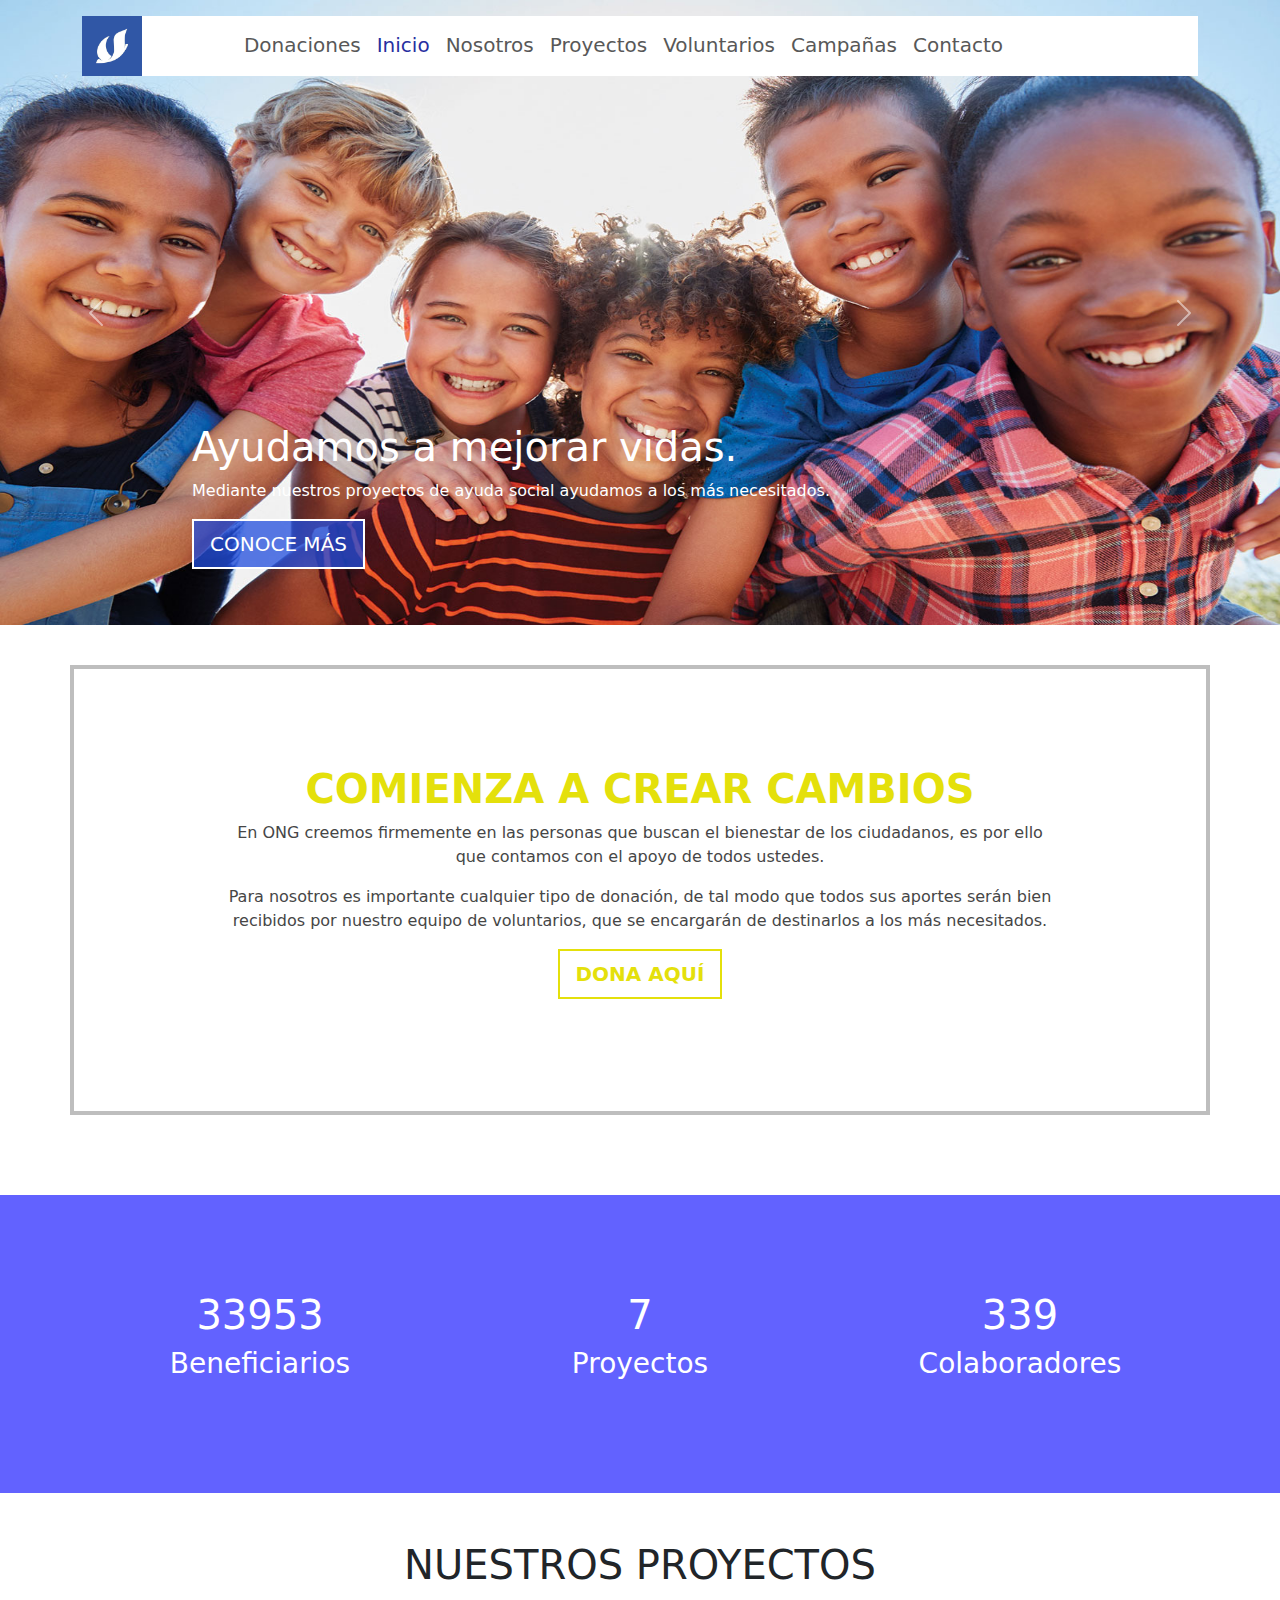
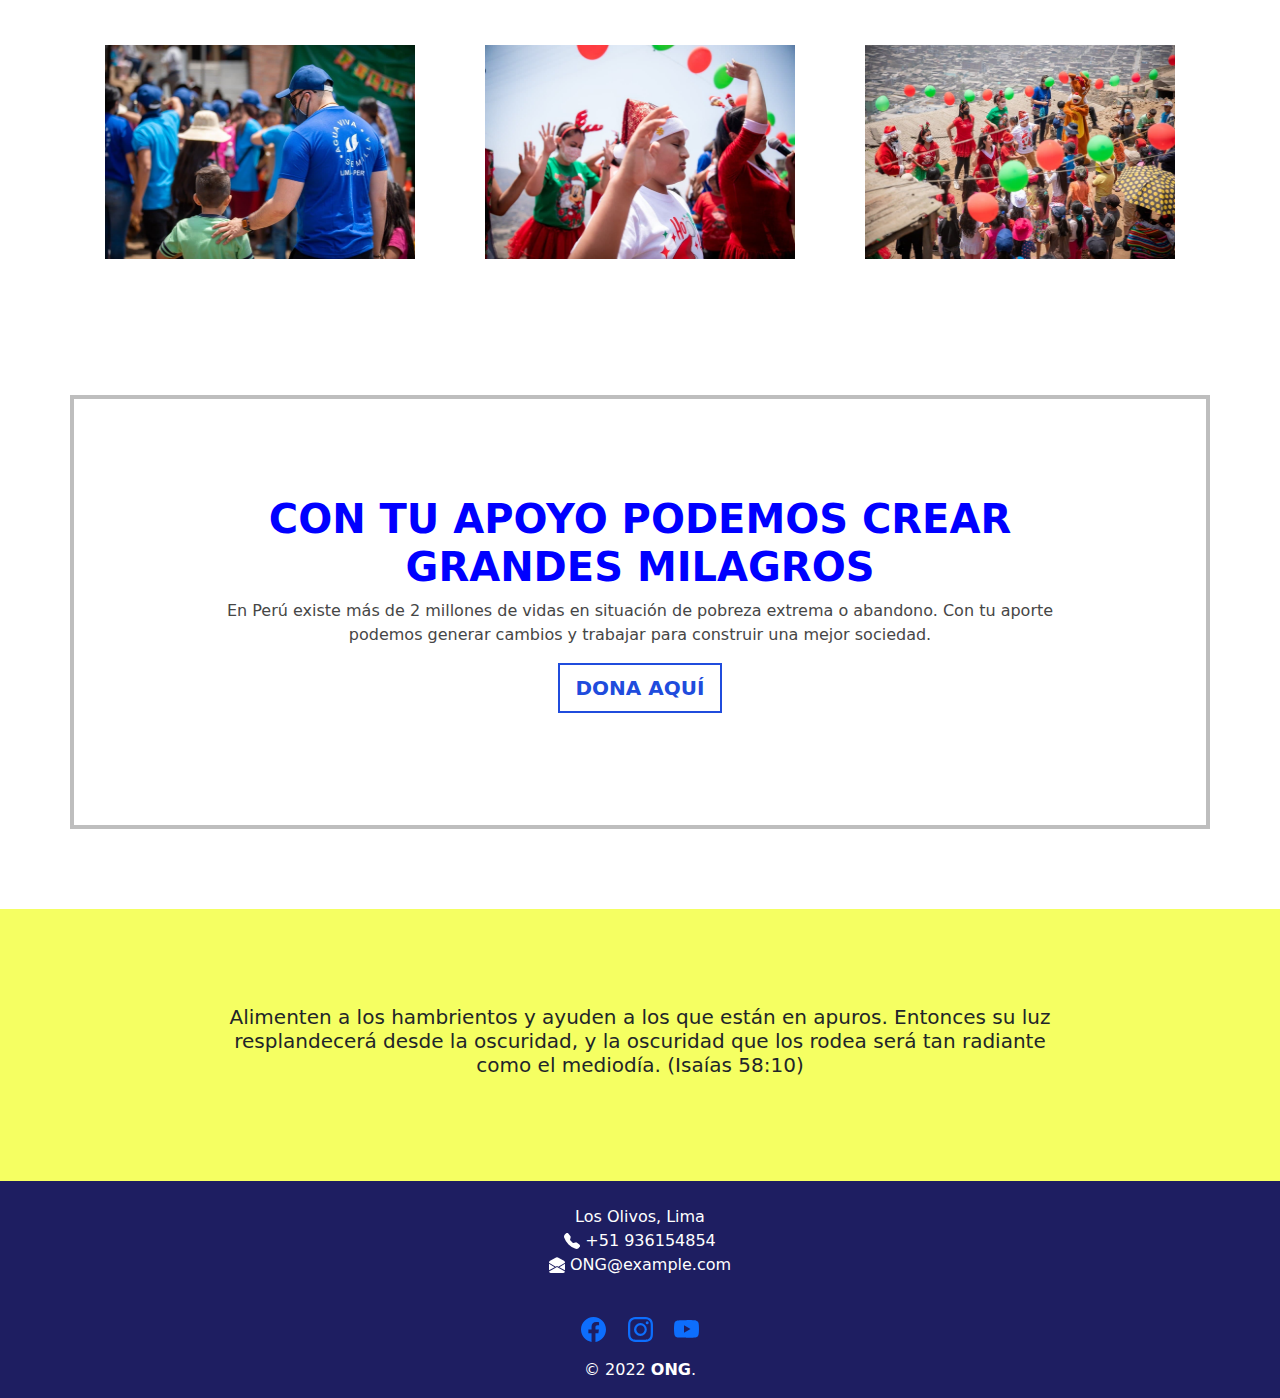
==== index.html @ 64d71a99 "files added" ====
<!DOCTYPE html>
<html lang="en">

<head>
    <meta charset="utf-8">
    <meta content="width=device-width, initial-scale=1.0" name="viewport">
  
    <title>ONG web</title>
    <meta content="" name="description">
    <meta content="" name="keywords">

    <!-- Favicons -->
    <!-- <link href="assets/img/favicon.png" rel="icon"> -->
    <!-- <link href="assets/img/apple-touch-icon.png" rel="apple-touch-icon"> -->

    <!-- Google Fonts -->
    <link href="https://fonts.googleapis.com/css?family=Open+Sans:300,300i,400,400i,600,600i,700,700i|Raleway:300,300i,400,400i,500,500i,600,600i,700,700i|Poppins:300,300i,400,400i,500,500i,600,600i,700,700i" rel="stylesheet">

    <!-- Vendor CSS Files -->
    <link href="bootstrap-5.1.3-dist/css/bootstrap.css" rel="stylesheet" type="text/css">
    <link href="css/mycss.css" rel="stylesheet" type="text/css">
    
    <!-- <link href="bootstrap-5.1.3-dist/css/bootstrap.rtl.css" rel="stylesheet" type="text/css"> -->
    <!-- <link href="bootstrap-5.1.3-dist/css/bootstrap.rtl.min.css" rel="stylesheet" type="text/css"> -->
    <!-- <link href="assets/vendor/bootstrap-icons/bootstrap-icons.css" rel="stylesheet">
    <link href="assets/vendor/boxicons/css/boxicons.min.css" rel="stylesheet">
    <link href="assets/vendor/glightbox/css/glightbox.min.css" rel="stylesheet">
    <link href="assets/vendor/remixicon/remixicon.css" rel="stylesheet">
    <link href="assets/vendor/swiper/swiper-bundle.min.css" rel="stylesheet">  -->

    <!-- Template Main CSS File -->
    <!-- <link href="assets/css/style.css" rel="stylesheet"> -->
    <script src="https://ajax.googleapis.com/ajax/libs/jquery/3.5.1/jquery.min.js"></script>
</head>

<body>
 
    <!-- ======= Header ======= -->
        <header class="fixed-top d-flex flex-wrap align-items-center justify-content-center justify-content-md-between py-3 mb-4 sticky">
          <div class="container shadow-s">
              <div class="header-container d-flex align-items-center justify-content-between"> 
                <div id="DivHeader1" class="col-sm-1">
                </div> 
                <div id="ImageHeader" class="logo">
                  <img src="img/logoccav.jpg" height="60">
                </div>
                <nav class="navbar navbar-expand-lg navbar-light ">
                <div class="container-fluid d-flex justify-content-center">
                  <button class="navbar-toggler py-1 mynavbar" type="button" data-bs-toggle="collapse" data-bs-target="#navbarTogglerDemo01" aria-controls="navbarTogglerDemo01" aria-expanded="false" aria-label="Toggle navigation">
                    <span class="navbar-toggler-icon py-1"></span>
                  </button>
                  <div class="collapse navbar-collapse" id="navbarTogglerDemo01">
                    <ul class="navbar-nav me-auto mb-2 mb-lg-0 justify-content-center align-items-center" >
                        <li class="nav-item py-1"><a href="donaciones.html" class="px-2 h5 header-button">Donaciones</a></li>
                        <li class="nav-item py-1"><a href="#" class="px-2  h5 header-button2">Inicio</a></li>
                        <li class="nav-item py-1"><a href="nosotros.html" class="px-2  h5 header-button">Nosotros</a></li>
                        <li class="nav-item py-1"><a href="#" class="px-2 h5 header-button">Proyectos</a></li>
                        <li class="nav-item py-1"><a href="#" class="px-2 h5 header-button">Voluntarios</a></li>
                        <li class="nav-item py-1"><a href="#" class="px-2 h5 header-button">Campañas</a></li>
                        <li class="nav-item py-1"><a href="contacto.html" class="px-2 h5 header-button">Contacto</a></li>
                        
                    </ul>
                  </div>
                </div>
              </nav>
          
                <div id="DivHeader2" class="col-sm-1">
                </div>
            </div>
        </div>
        </header>
    <!-- End Header -->

    <main>
        <div id="myCarousel" class="carousel slide" data-bs-ride="carousel">
            <div class="carousel-inner">
              <div class="carousel-item active">
                <img src="img/slide6.jpg"  srcset="img/slide6.jpg 2x" width="100%" height="625">
                <div class="container">
                  <div class="carousel-caption text-start">
                    <h1>Ayudamos a mejorar vidas.</h1>
                    <p>Mediante nuestros proyectos de ayuda social ayudamos a los más necesitados.</p>
                    <p><a class="btn btn-lg btn-home" href="#">CONOCE MÁS</a></p>
                  </div>
                </div>
              </div>
              <div class="carousel-item">
                <img src="img/slide5.jpg" srcset="img/slide5.jpg 2x" width="100%" height="625">
                <div class="container">
                  <div class="carousel-caption">
                    <h1>Sé parte del cambio.</h1>
                    <p>Some representative placeholder content for the second slide of the carousel.</p>
                    <p><a class="btn btn-lg btn-home" href="#">CONOCE MÁS</a></p>
                  </div>
                </div>
              </div>
              <div class="carousel-item">
                <img src="img/slide4.jpg" srcset="img/slide4.jpg 2x" width="100%" height="625">
                <div class="container">
                  <div class="carousel-caption text-end">
                    <h1>Estamos contigo Perú.</h1>
                    <p>Some representative placeholder content for the third slide of this carousel.</p>
                    <p><a class="btn btn-lg btn-home" href="#">CONOCE MÁS</a></p>
                  </div>
                </div>
              </div>
            </div>
            <button class="carousel-control-prev" type="button" data-bs-target="#myCarousel" data-bs-slide="prev">
              <span class="carousel-control-prev-icon" aria-hidden="true"></span>
              <span class="visually-hidden">Previous</span>
            </button>
            <button class="carousel-control-next" type="button" data-bs-target="#myCarousel" data-bs-slide="next">
              <span class="carousel-control-next-icon" aria-hidden="true"></span>
              <span class="visually-hidden">Next</span>
            </button>
          </div>
    
    <!-- Panel  -->
    <section>
      <div class="container panel" style="color: rgb(228, 224, 11);">
        <div class="d-flex align-items-center justify-content-center my-5">
          <div class="text-center col-lg-9 my-5">
            <h1 style="font-weight: bolder;">COMIENZA A CREAR CAMBIOS</h1>
              <p style="color: rgb(70, 70, 70);">En ONG creemos firmemente
                 en las personas que buscan el bienestar de los ciudadanos, es por ello que contamos 
                 con el apoyo de todos ustedes.</p>
              <p style="color: rgb(70, 70, 70);">Para nosotros es importante cualquier tipo de donación, de tal modo que todos sus 
                aportes serán bien recibidos por nuestro equipo de voluntarios, que se encargarán 
                de destinarlos a los más necesitados.</p>
                <p><a class="btn btn-lg btn-panel2" href="#">DONA AQUÍ</a></p>
          </div>
        </div>
        
      </div>
    </section>

    <!-- Contadores -->
    <section id="counts" class="counts">
      <div class="container py-5">
        <div class="row counters py-5">
          <div class="col-lg-4 col-12 col-sm-6 text-center numbers h5">
            <h1 class="counter" >100000</h2>
            <h3>Beneficiarios</h3>
          </div>
          <div class="col-lg-4 col-12 col-sm-6 text-center numbers h5">
            <h1 class="counter" >20</h2>
            <h3>Proyectos</h3>
          </div>
          <div class="col-lg-4 col-12 col-sm-12 text-center numbers h5">
            <h1 class="counter" >1000</h2>
            <h3>Colaboradores</h3>
          </div>
        </div>
      </div>
    </section>
      
    <!-- Proyectos -->
    <section id="proyectos" class="proyectos">
      <div class="container py-5">
        <div class="text-center ">
          <h1>NUESTROS PROYECTOS</h1>
        </div>
        <div class="row counters py-5">
          <div class="col-lg-4 col-12 col-sm-6 text-center" >
            <div class="img__wrap mx-auto" width="310" height="214">
              <img src="img/slide1.jpg"  alt="" width="100%" height="100%">
                <div class="img__description">
                  <a class="proyecto-button text" href="#"><h4>Alimentación</h4></a>
                </div>
            </div>
          </div>
          <div class="col-lg-4 col-12 col-sm-6 text-center">
            <div class="img__wrap mx-auto" width="310" height="214">
              <img src="img/slide2.jpg"  alt="" width="100%" height="100%">
                <div class="img__description">
                  <a class="proyecto-button text" href="#"><h4>Educación</h4></a>
                </div>
            </div>
          </div>
          <div class="col-lg-4 col-12 col-sm-12 text-center">
            <div class="img__wrap mx-auto" width="310" height="214">
              <img src="img/slide3.jpg"  alt="" width="100%" height="100%">
                <div class="img__description">
                  <a class="proyecto-button text" href="#"><h4>Salud</h4></a>
                </div>
            </div>
          </div>
        </div>
      </div>
    </section>

    <section>
      <div class="container panel" style="color: blue;">
        <div class="d-flex align-items-center justify-content-center my-5">
          <div class="text-center col-lg-9 my-5">
            <h1 style="font-weight: bolder;">CON TU APOYO PODEMOS CREAR<BR> GRANDES MILAGROS</h1>
              <p style="color: rgb(70, 70, 70);">En Perú existe más de 2 millones de vidas en situación de pobreza extrema o abandono. 
                Con tu aporte podemos generar cambios y trabajar para construir una mejor sociedad.</p>
                <p><a class="btn btn-lg btn-panel"  href="#">DONA AQUÍ</a></p>
          </div>
        </div>
        
      </div>
    </section>

    <section id="versiculo" class="versiculo">
      <div class="container py-5">
        <div class="d-flex align-items-center justify-content-center py-5">
          <div class="col-lg-9 col-9 col-sm-9 text-center">
            <h5>Alimenten a los hambrientos y ayuden a los que están en apuros. 
              Entonces su luz resplandecerá desde la oscuridad, y la oscuridad 
              que los rodea será tan radiante como el mediodía. (Isaías 58:10)</h5>
          </div>

          </div>
        </div>
    </section>

    </main>
      

    <!-- ======= Footer ======= -->
  <footer id="footer">
      <div class="container">
        <div class="row py-4 justify-content-center">

          <div class="col-lg-3 col-md-6 footer-contact text-center">
            <p>
              Los Olivos, Lima<br>
              
              <svg xmlns="http://www.w3.org/2000/svg" width="16" height="16" fill="currentColor" class="bi bi-telephone-fill" viewBox="0 0 16 16">
                <path fill-rule="evenodd" d="M1.885.511a1.745 1.745 0 0 1 2.61.163L6.29 2.98c.329.423.445.974.315 1.494l-.547 2.19a.678.678 0 0 0 .178.643l2.457 2.457a.678.678 0 0 0 .644.178l2.189-.547a1.745 1.745 0 0 1 1.494.315l2.306 1.794c.829.645.905 1.87.163 2.611l-1.034 1.034c-.74.74-1.846 1.065-2.877.702a18.634 18.634 0 0 1-7.01-4.42 18.634 18.634 0 0 1-4.42-7.009c-.362-1.03-.037-2.137.703-2.877L1.885.511z"/>
              </svg> +51 936154854<br>
              <svg xmlns="http://www.w3.org/2000/svg" width="16" height="16" fill="currentColor" class="bi bi-envelope-open-fill" viewBox="0 0 16 16">
                <path d="M8.941.435a2 2 0 0 0-1.882 0l-6 3.2A2 2 0 0 0 0 5.4v.314l6.709 3.932L8 8.928l1.291.718L16 5.714V5.4a2 2 0 0 0-1.059-1.765l-6-3.2ZM16 6.873l-5.693 3.337L16 13.372v-6.5Zm-.059 7.611L8 10.072.059 14.484A2 2 0 0 0 2 16h12a2 2 0 0 0 1.941-1.516ZM0 13.373l5.693-3.163L0 6.873v6.5Z"/>
              </svg> ONG@example.com<br>
            </p>
          </div>

        </div>
      </div>

      <div class="social-links text-center text-md-right pt-3 pt-md-0">
        <a href="#" class="facebook px-2">
          <svg xmlns="http://www.w3.org/2000/svg" width="25" height="25" fill="currentColor" class="bi bi-facebook" viewBox="0 0 16 16">
          <path d="M16 8.049c0-4.446-3.582-8.05-8-8.05C3.58 0-.002 3.603-.002 8.05c0 4.017 2.926 7.347 6.75 7.951v-5.625h-2.03V8.05H6.75V6.275c0-2.017 1.195-3.131 3.022-3.131.876 0 1.791.157 1.791.157v1.98h-1.009c-.993 0-1.303.621-1.303 1.258v1.51h2.218l-.354 2.326H9.25V16c3.824-.604 6.75-3.934 6.75-7.951z"/>
        </svg></a>
        <a href="#" class="instagram px-2">
          <svg xmlns="http://www.w3.org/2000/svg" width="25" height="25" fill="currentColor" class="bi bi-instagram" viewBox="0 0 16 16">
          <path d="M8 0C5.829 0 5.556.01 4.703.048 3.85.088 3.269.222 2.76.42a3.917 3.917 0 0 0-1.417.923A3.927 3.927 0 0 0 .42 2.76C.222 3.268.087 3.85.048 4.7.01 5.555 0 5.827 0 8.001c0 2.172.01 2.444.048 3.297.04.852.174 1.433.372 1.942.205.526.478.972.923 1.417.444.445.89.719 1.416.923.51.198 1.09.333 1.942.372C5.555 15.99 5.827 16 8 16s2.444-.01 3.298-.048c.851-.04 1.434-.174 1.943-.372a3.916 3.916 0 0 0 1.416-.923c.445-.445.718-.891.923-1.417.197-.509.332-1.09.372-1.942C15.99 10.445 16 10.173 16 8s-.01-2.445-.048-3.299c-.04-.851-.175-1.433-.372-1.941a3.926 3.926 0 0 0-.923-1.417A3.911 3.911 0 0 0 13.24.42c-.51-.198-1.092-.333-1.943-.372C10.443.01 10.172 0 7.998 0h.003zm-.717 1.442h.718c2.136 0 2.389.007 3.232.046.78.035 1.204.166 1.486.275.373.145.64.319.92.599.28.28.453.546.598.92.11.281.24.705.275 1.485.039.843.047 1.096.047 3.231s-.008 2.389-.047 3.232c-.035.78-.166 1.203-.275 1.485a2.47 2.47 0 0 1-.599.919c-.28.28-.546.453-.92.598-.28.11-.704.24-1.485.276-.843.038-1.096.047-3.232.047s-2.39-.009-3.233-.047c-.78-.036-1.203-.166-1.485-.276a2.478 2.478 0 0 1-.92-.598 2.48 2.48 0 0 1-.6-.92c-.109-.281-.24-.705-.275-1.485-.038-.843-.046-1.096-.046-3.233 0-2.136.008-2.388.046-3.231.036-.78.166-1.204.276-1.486.145-.373.319-.64.599-.92.28-.28.546-.453.92-.598.282-.11.705-.24 1.485-.276.738-.034 1.024-.044 2.515-.045v.002zm4.988 1.328a.96.96 0 1 0 0 1.92.96.96 0 0 0 0-1.92zm-4.27 1.122a4.109 4.109 0 1 0 0 8.217 4.109 4.109 0 0 0 0-8.217zm0 1.441a2.667 2.667 0 1 1 0 5.334 2.667 2.667 0 0 1 0-5.334z"/>
        </svg></a>
        <a href="#" class="youtube px-2">
          <svg xmlns="http://www.w3.org/2000/svg" width="25" height="25" fill="currentColor" class="bi bi-youtube" viewBox="0 0 16 16">
            <path d="M8.051 1.999h.089c.822.003 4.987.033 6.11.335a2.01 2.01 0 0 1 1.415 1.42c.101.38.172.883.22 1.402l.01.104.022.26.008.104c.065.914.073 1.77.074 1.957v.075c-.001.194-.01 1.108-.082 2.06l-.008.105-.009.104c-.05.572-.124 1.14-.235 1.558a2.007 2.007 0 0 1-1.415 1.42c-1.16.312-5.569.334-6.18.335h-.142c-.309 0-1.587-.006-2.927-.052l-.17-.006-.087-.004-.171-.007-.171-.007c-1.11-.049-2.167-.128-2.654-.26a2.007 2.007 0 0 1-1.415-1.419c-.111-.417-.185-.986-.235-1.558L.09 9.82l-.008-.104A31.4 31.4 0 0 1 0 7.68v-.123c.002-.215.01-.958.064-1.778l.007-.103.003-.052.008-.104.022-.26.01-.104c.048-.519.119-1.023.22-1.402a2.007 2.007 0 0 1 1.415-1.42c.487-.13 1.544-.21 2.654-.26l.17-.007.172-.006.086-.003.171-.007A99.788 99.788 0 0 1 7.858 2h.193zM6.4 5.209v4.818l4.157-2.408L6.4 5.209z"/>
          </svg>
        </a>
      </div>

    <div class="container py-3">
      <div class="justify-content-center text-center ">
        <div class="copyright">
          &copy; 2022 <strong><span>ONG</span></strong>. 
        </div>
        
      </div>
    </div>
  </footer><!-- End Footer -->

  <!-- Back to top button -->
  <button onclick="topFunction()" id="myBtn" title="Go to top">
    <svg xmlns="http://www.w3.org/2000/svg" width="40" height="40" fill="currentColor" class="bi bi-arrow-up-circle-fill" viewBox="0 0 16 16">
      <path d="M16 8A8 8 0 1 0 0 8a8 8 0 0 0 16 0zm-7.5 3.5a.5.5 0 0 1-1 0V5.707L5.354 7.854a.5.5 0 1 1-.708-.708l3-3a.5.5 0 0 1 .708 0l3 3a.5.5 0 0 1-.708.708L8.5 5.707V11.5z"/>
    </svg>
  </button>

    <!-- Vendor JS Files -->
    <!-- <script src="assets/vendor/purecounter/purecounter.js"></script>
    <script src="assets/vendor/aos/aos.js"></script> -->
    <script src="bootstrap-5.1.3-dist/js/bootstrap.bundle.min.js"></script>
    <!-- <script src="assets/vendor/glightbox/js/glightbox.min.js"></script>
    <script src="assets/vendor/isotope-layout/isotope.pkgd.min.js"></script>
    <script src="assets/vendor/swiper/swiper-bundle.min.js"></script>
    <script src="assets/vendor/php-email-form/validate.js"></script> -->
    <!-- Template Main JS File -->
    <!-- <script src="assets/js/main.js"></script> -->
    <script>
      var stickyOffset = 5;
      $(window).scroll(function(){
      var sticky = $('.sticky'),
          scroll = $(window).scrollTop();
      if (scroll >= stickyOffset) sticky.removeClass('py-3');
      else sticky.addClass('py-3');
      });
    </script>
    <script>
      $(document).ready(function() {
        $('.counter').each(function () {
        $(this).prop('Counter',0).animate({
            Counter: $(this).text()
            }, {
      duration: 2000,
      easing: 'swing',
      step: function (now) {
        $(this).text(Math.ceil(now));
        }
      });
      });

      });
    </script>
    <script>
      //Get the button:
mybutton = document.getElementById("myBtn");

// When the user scrolls down 20px from the top of the document, show the button
window.onscroll = function() {scrollFunction()};

function scrollFunction() {
  if (document.body.scrollTop > 20 || document.documentElement.scrollTop > 20) {
    mybutton.style.display = "block";
  } else {
    mybutton.style.display = "none";
  }
}

// When the user clicks on the button, scroll to the top of the document
function topFunction() {
  document.body.scrollTop = 0; // For Safari
  document.documentElement.scrollTop = 0; // For Chrome, Firefox, IE and Opera
}
    </script>
</body>

</html>
---- css/mycss.css ----
.header-container {
    background-color: white;
  }
  .header-button2 {
    color: rgb(39, 47, 161);
    text-decoration:none
  }
.header-button {
    color: rgb(88, 88, 88);
    text-decoration:none
  }
.header-button:hover {
  color: blue;
}

.btn-home {
  background-color: rgba(32, 76, 221, 0.747);
  color: white;
  border-radius: 0;
  border: 2px solid white;
  font-weight: normal;
  margin: auto;
}

.btn-home:hover {
  background-color: rgb(250, 250, 250);
  color: black;
  border-color: white;
}
.sticky {
  transition-property: all;
  transition-duration: 0.5s;
}

.counts{
  background-color: rgb(98, 98, 255);
}

.numbers{
  color: white;
}

#DivHeader1
  {
      display: None;
  }
@media (max-width: 640px) 
{
  #ImageHeader
  {
      display: none;
  }
  #DivHeader1
  {
      display: block;
  }
}

.mynavbar:focus{
  box-shadow: none;
}
.mynavbar:hover{
  color: blue;
}

#footer {
  background-color: rgb(30, 30, 97);
  color: white;
}
.youtube:hover {
  color:red;
}
.instagram:hover{
  color: blueviolet;
}
.facebook:hover{
  color: rgb(0, 47, 255);
}

.img__wrap {
  position: relative;
  height: 214px;
  width: 310px;
  left: 0%;
}

.img__description {
  position: absolute;
  top: 0%;
  bottom: 0%;
  left: 0;
  right: 0;
  background: rgba(255, 255, 255, 0.72);
  color: #fff;
  visibility: hidden;
  opacity: 0;

  /* transition effect. not necessary */
  transition: opacity .2s, visibility .2s;
}

.img__wrap:hover .img__description {
  visibility: visible;
  opacity: 1;
}

.text {
  color: rgb(0, 0, 0);
  font-size: 16px;
  position: relative;
  top: 40%;
  left: 0%;
  text-decoration:none
}

.panel{
  border: 4px solid rgb(190, 190, 190);
  margin-top: 40px;
  margin-bottom: 80px;
  
}
.btn-panel{
  background-color: white;
  color: rgb(32, 76, 221);
  border-radius: 0;
  border: 2px solid rgb(32, 76, 221);
  font-weight: bolder;
  margin: auto;
}
.btn-panel2{
  background-color: white;
  color: rgb(228, 224, 11);
  border-radius: 0;
  border: 2px solid rgb(228, 224, 11);
  font-weight: bolder;
  margin: auto;
}
.versiculo{
  background-color: rgb(245, 255, 98);
}

#myBtn {
  display: none; /* Hidden by default */
  position: fixed; /* Fixed/sticky position */
  bottom: 20px; /* Place the button at the bottom of the page */
  right: 30px; /* Place the button 30px from the right */
  z-index: 99; /* Make sure it does not overlap */
  border: none; /* Remove borders */
  outline: none; /* Remove outline */
  background-color: transparent; /* Set a background color */
  color: rgb(255, 2, 36); /* Text color */
  cursor: pointer; /* Add a mouse pointer on hover */
  padding: 5px; /* Some padding */
  border-radius: 0px; /* Rounded corners */
  font-size: 18px; /* Increase font size */
}

#myBtn:hover {
  color: #555; /* Add a dark-grey background on hover */
}

.donaciones-panel{
  margin-top: 100px;
  margin-bottom: 100px;
}

.donaciones-panel2{
  border: 4px solid rgb(255, 0, 221);
  margin-top: 100px;
  margin-bottom: 100px;
}
.btn-panel-rosa{
  background-color: white;
  color: rgb(255, 0, 221);
  border-radius: 0;
  border: 2px solid rgb(255, 0, 221);
  font-weight: bolder;
  margin: auto;
}

.contacto-panel{
  margin-top: 150px;
  margin-bottom: 100px;
}

.over_image{
  position: absolute;
  top: 50%;
  left: 50%;
  transform: translate(-50%, -50%);
  z-index: 99;
  color: white;
}

.over_description {
  position: absolute;
  top: 0%;
  bottom: 0%;
  left: 0%;
  right: 0%;
  background: rgba(46, 46, 46, 0.411);
  color: #fff;
  text-align: center;
  z-index: 99;

  /* transition effect. not necessary */
  transition: opacity .2s, visibility .2s;
}

.title_panel{
  position: relative;
  top: 50%;
  left: 50%;
  transform: translate(-50%, -50%);
  font-family:  'Trebuchet MS', sans-serif, 'Times New Roman', Times, serif; 
  font-size:50px; 
  font-weight: 700;
}
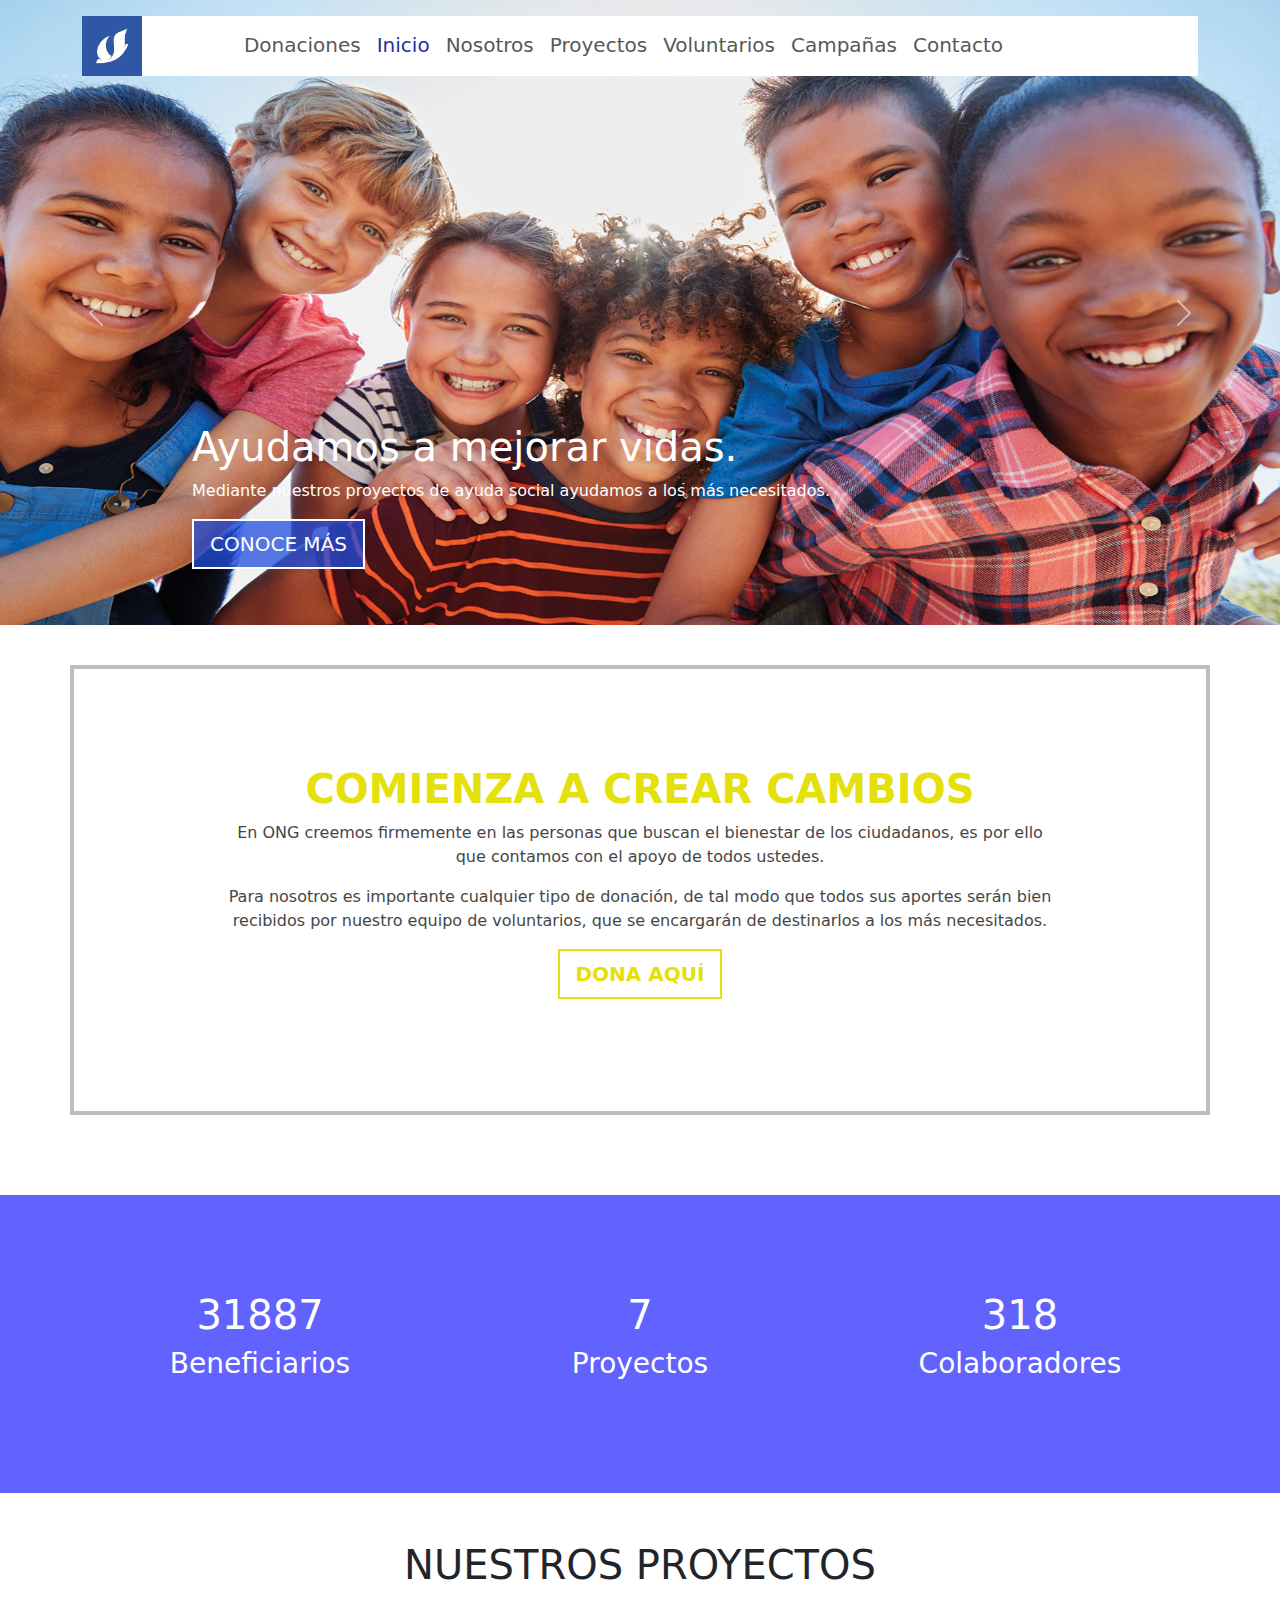
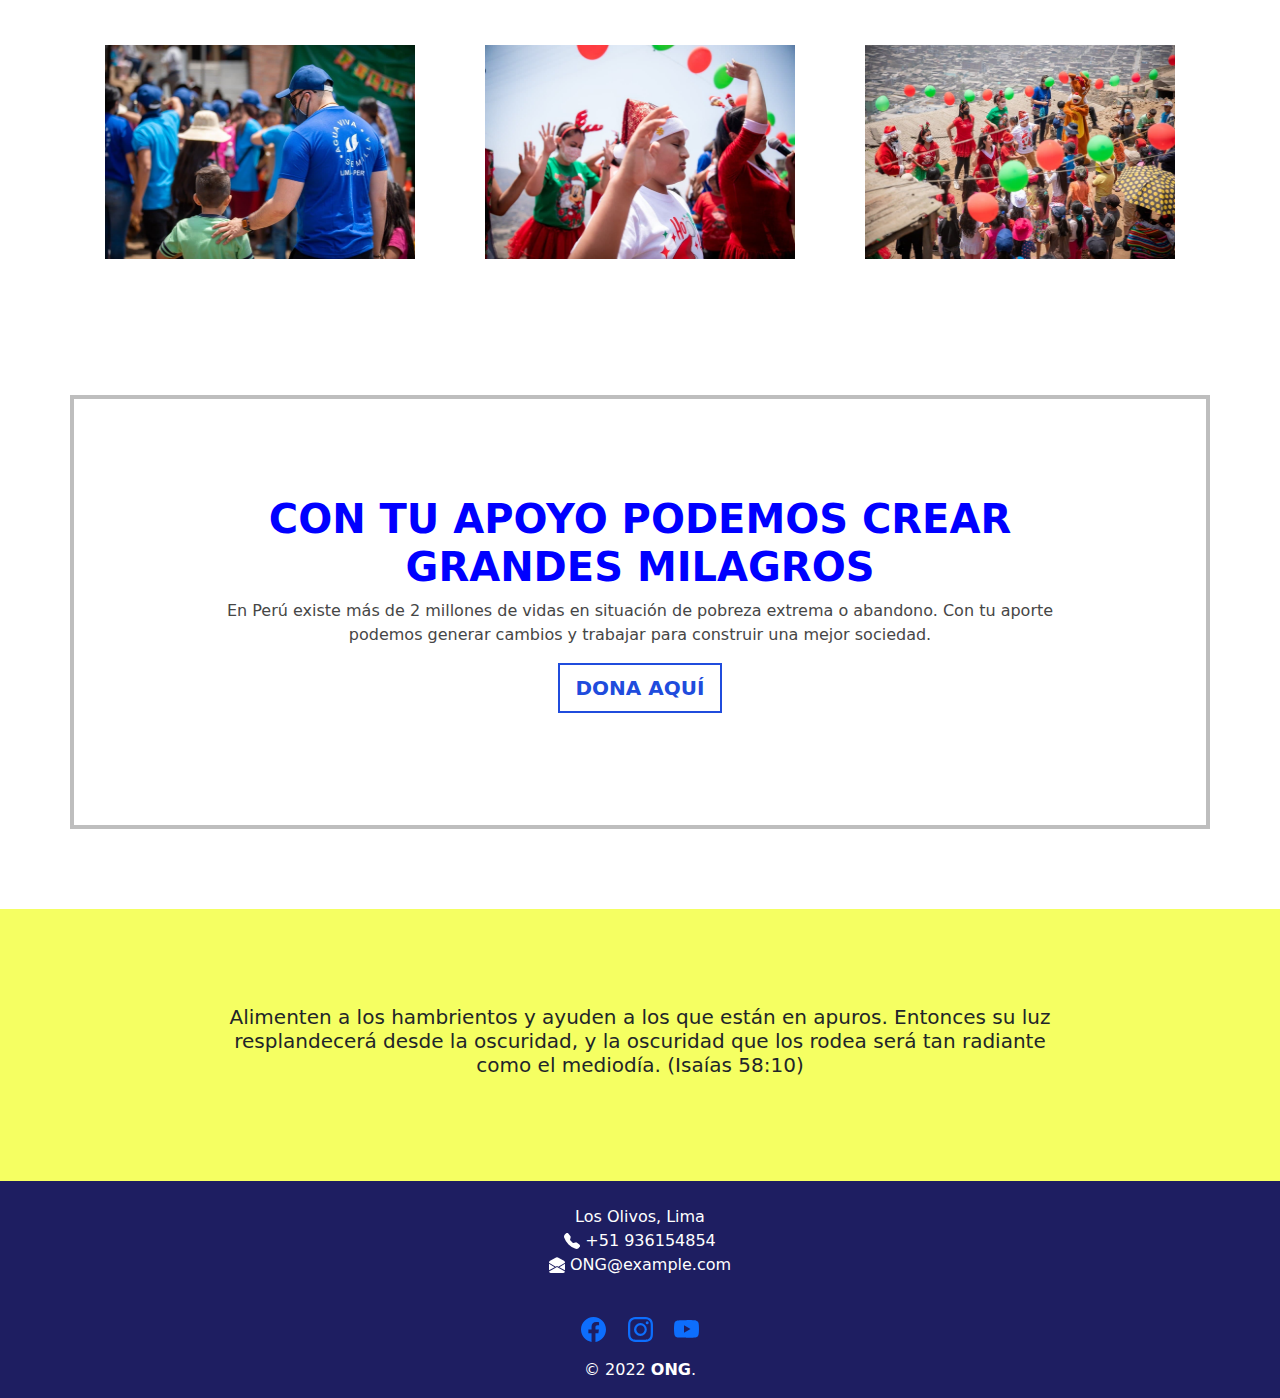
==== commit 35dd6880: "folder js agregado" ====
--- a/index.html
+++ b/index.html
@@ -273,62 +273,11 @@
     </svg>
   </button>
 
-    <!-- Vendor JS Files -->
-    <!-- <script src="assets/vendor/purecounter/purecounter.js"></script>
-    <script src="assets/vendor/aos/aos.js"></script> -->
-    <script src="bootstrap-5.1.3-dist/js/bootstrap.bundle.min.js"></script>
-    <!-- <script src="assets/vendor/glightbox/js/glightbox.min.js"></script>
-    <script src="assets/vendor/isotope-layout/isotope.pkgd.min.js"></script>
-    <script src="assets/vendor/swiper/swiper-bundle.min.js"></script>
-    <script src="assets/vendor/php-email-form/validate.js"></script> -->
-    <!-- Template Main JS File -->
-    <!-- <script src="assets/js/main.js"></script> -->
-    <script>
-      var stickyOffset = 5;
-      $(window).scroll(function(){
-      var sticky = $('.sticky'),
-          scroll = $(window).scrollTop();
-      if (scroll >= stickyOffset) sticky.removeClass('py-3');
-      else sticky.addClass('py-3');
-      });
-    </script>
-    <script>
-      $(document).ready(function() {
-        $('.counter').each(function () {
-        $(this).prop('Counter',0).animate({
-            Counter: $(this).text()
-            }, {
-      duration: 2000,
-      easing: 'swing',
-      step: function (now) {
-        $(this).text(Math.ceil(now));
-        }
-      });
-      });
-
-      });
-    </script>
-    <script>
-      //Get the button:
-mybutton = document.getElementById("myBtn");
-
-// When the user scrolls down 20px from the top of the document, show the button
-window.onscroll = function() {scrollFunction()};
-
-function scrollFunction() {
-  if (document.body.scrollTop > 20 || document.documentElement.scrollTop > 20) {
-    mybutton.style.display = "block";
-  } else {
-    mybutton.style.display = "none";
-  }
-}
-
-// When the user clicks on the button, scroll to the top of the document
-function topFunction() {
-  document.body.scrollTop = 0; // For Safari
-  document.documentElement.scrollTop = 0; // For Chrome, Firefox, IE and Opera
-}
-    </script>
+  <!-- Vendor JS Files -->
+  <script src="bootstrap-5.1.3-dist/js/bootstrap.bundle.min.js"></script>
+  <!-- Template Main JS File -->
+  <script src="js/function.js"></script>
+   
 </body>
 
 </html>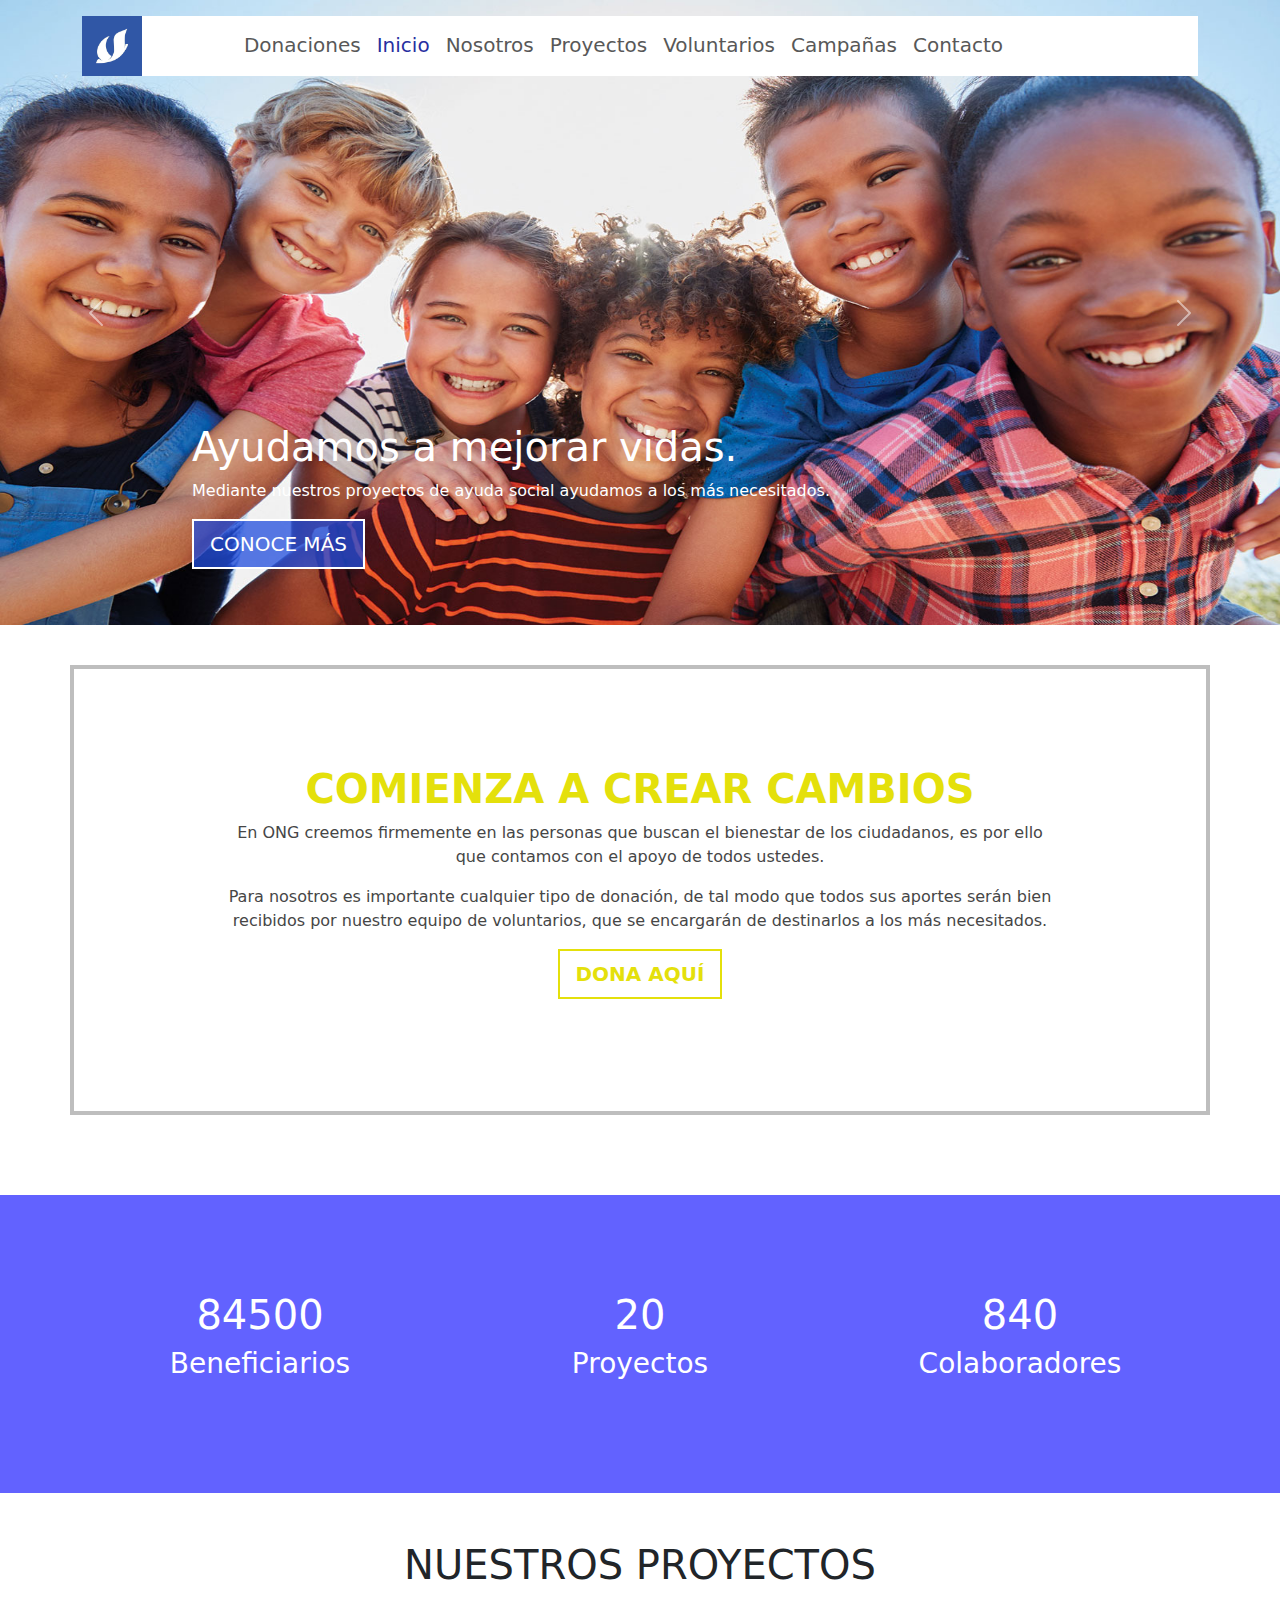
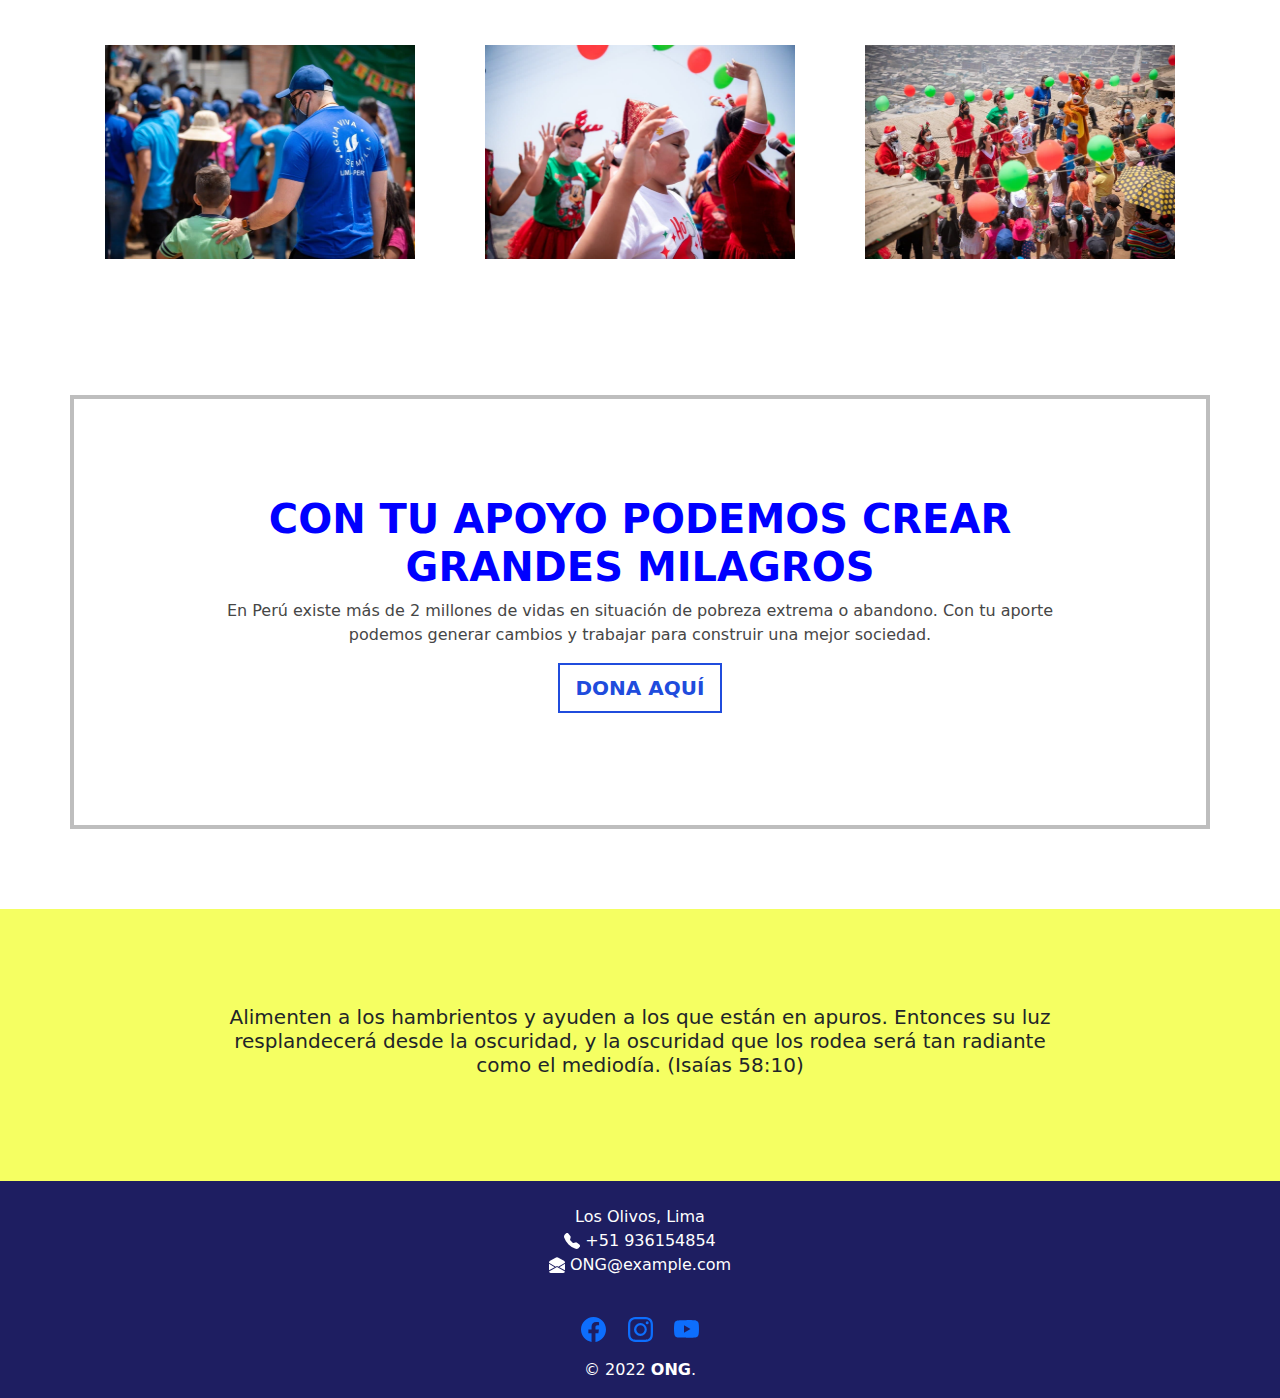
==== commit ef2c9c7c: "no jquery" ====
--- a/index.html
+++ b/index.html
@@ -30,7 +30,6 @@
 
     <!-- Template Main CSS File -->
     <!-- <link href="assets/css/style.css" rel="stylesheet"> -->
-    <script src="https://ajax.googleapis.com/ajax/libs/jquery/3.5.1/jquery.min.js"></script>
 </head>
 
 <body>
@@ -139,15 +138,15 @@
       <div class="container py-5">
         <div class="row counters py-5">
           <div class="col-lg-4 col-12 col-sm-6 text-center numbers h5">
-            <h1 class="counter" >100000</h2>
+            <h1 class="counter" akhi="100000" >0</h2>
             <h3>Beneficiarios</h3>
           </div>
           <div class="col-lg-4 col-12 col-sm-6 text-center numbers h5">
-            <h1 class="counter" >20</h2>
+            <h1 class="counter" akhi="20">0</h2>
             <h3>Proyectos</h3>
           </div>
           <div class="col-lg-4 col-12 col-sm-12 text-center numbers h5">
-            <h1 class="counter" >1000</h2>
+            <h1 class="counter" akhi="1000">0</h2>
             <h3>Colaboradores</h3>
           </div>
         </div>
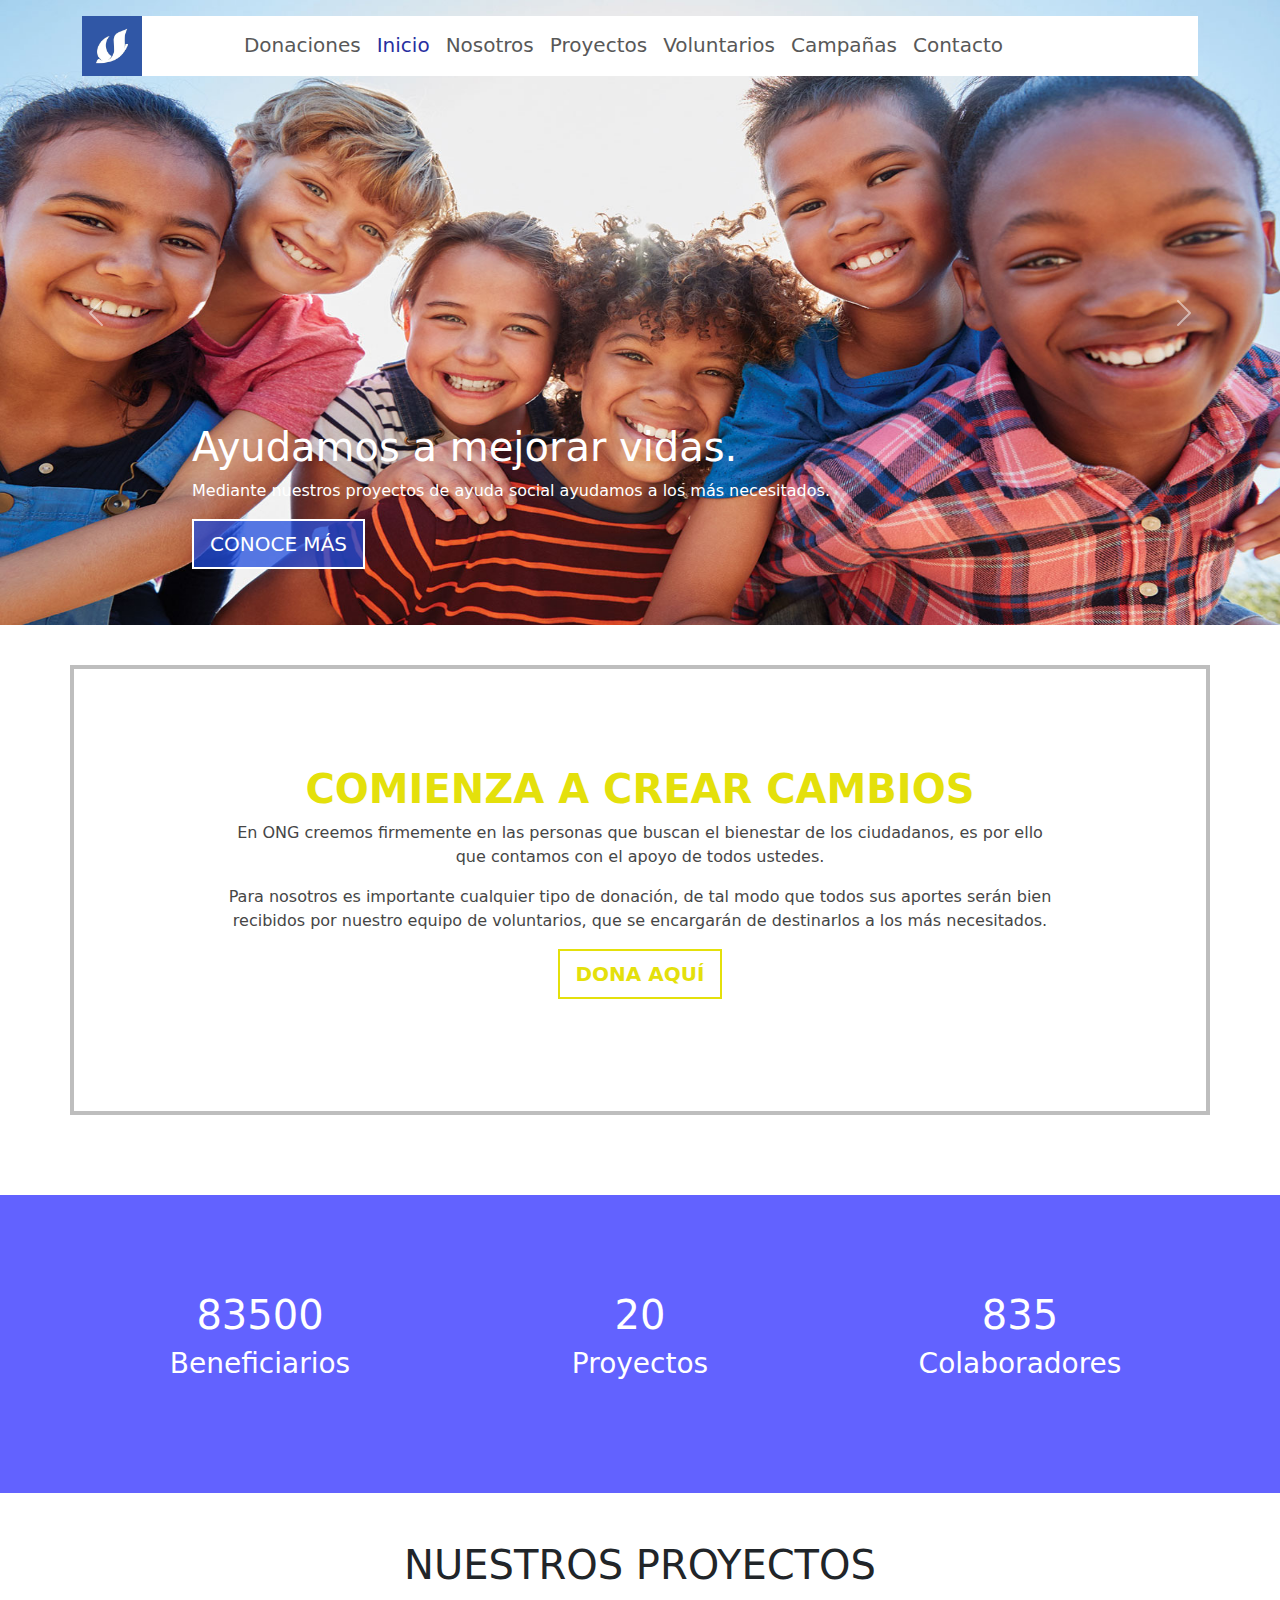
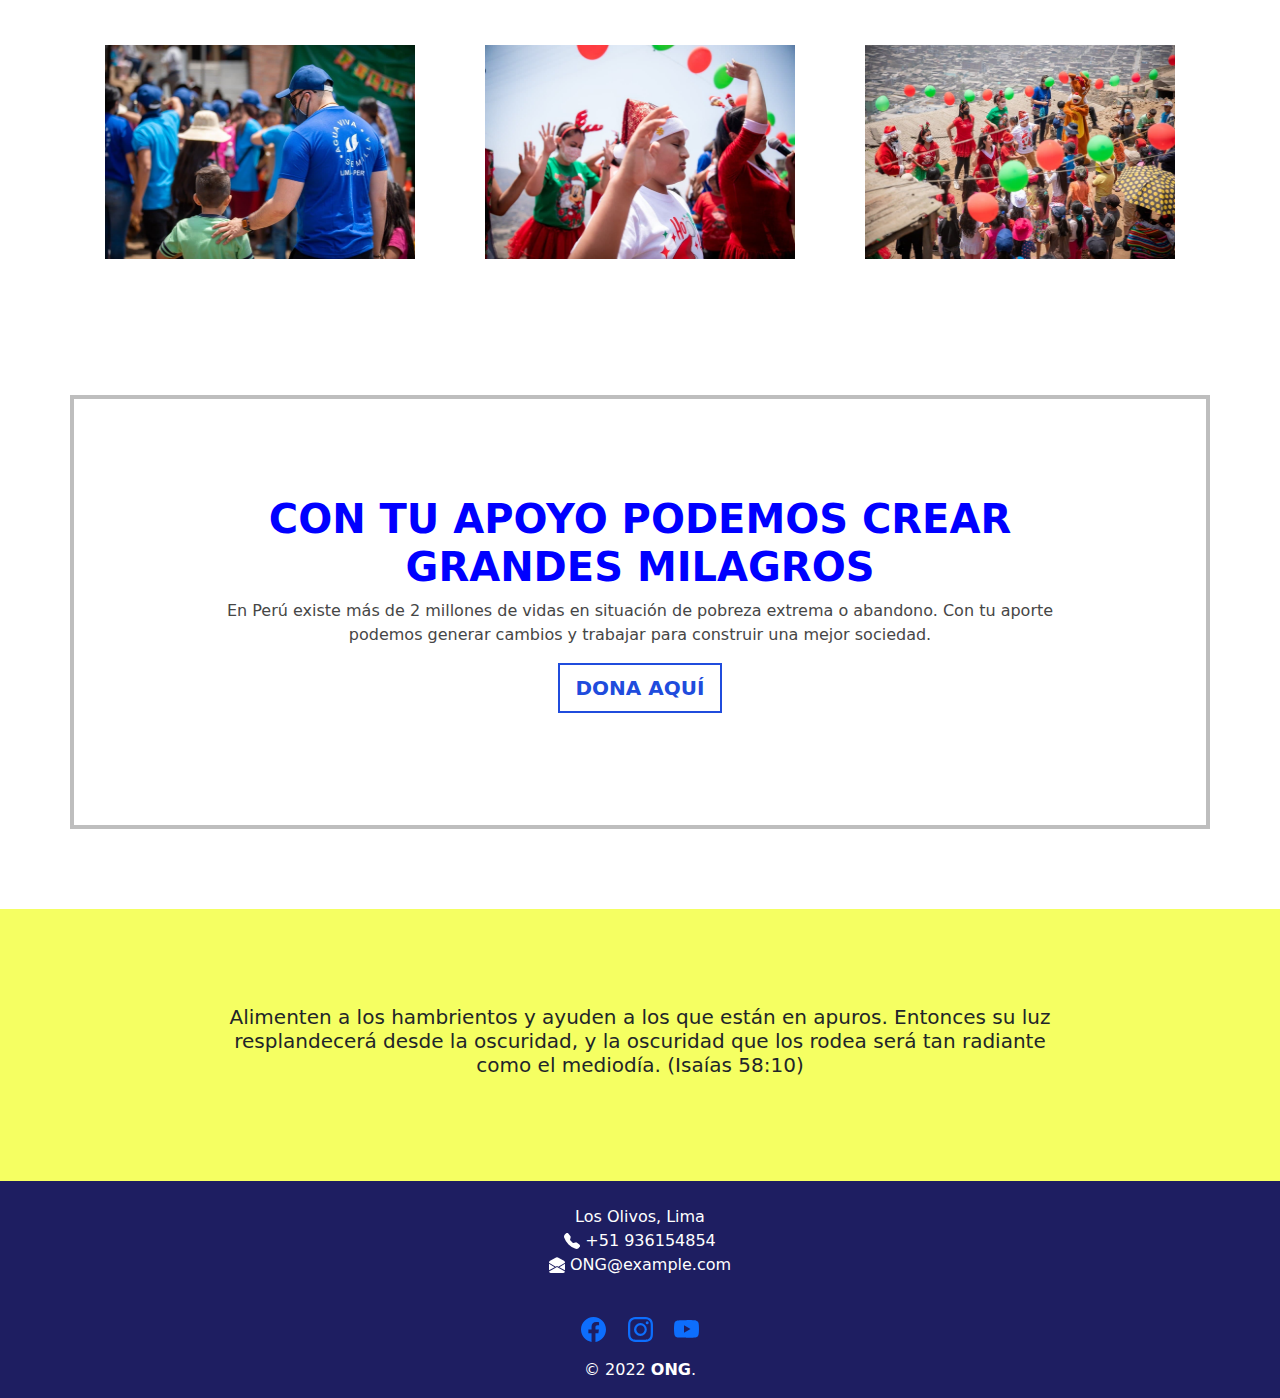
==== commit 743767de: "change link better" ====
--- a/index.html
+++ b/index.html
@@ -14,11 +14,12 @@
     <!-- <link href="assets/img/apple-touch-icon.png" rel="apple-touch-icon"> -->
 
     <!-- Google Fonts -->
-    <link href="https://fonts.googleapis.com/css?family=Open+Sans:300,300i,400,400i,600,600i,700,700i|Raleway:300,300i,400,400i,500,500i,600,600i,700,700i|Poppins:300,300i,400,400i,500,500i,600,600i,700,700i" rel="stylesheet">
+    <link href="https://fonts.googleapis.com/css?family=Open+Sans" rel="stylesheet">
 
     <!-- Vendor CSS Files -->
     <link href="bootstrap-5.1.3-dist/css/bootstrap.css" rel="stylesheet" type="text/css">
     <link href="css/mycss.css" rel="stylesheet" type="text/css">
+    
     
     <!-- <link href="bootstrap-5.1.3-dist/css/bootstrap.rtl.css" rel="stylesheet" type="text/css"> -->
     <!-- <link href="bootstrap-5.1.3-dist/css/bootstrap.rtl.min.css" rel="stylesheet" type="text/css"> -->
--- a/css/mycss.css
+++ b/css/mycss.css
@@ -212,7 +212,7 @@
   top: 50%;
   left: 50%;
   transform: translate(-50%, -50%);
-  font-family:  'Trebuchet MS', sans-serif, 'Times New Roman', Times, serif; 
+  font-family:  'Joan'; 
   font-size:50px; 
   font-weight: 700;
 }